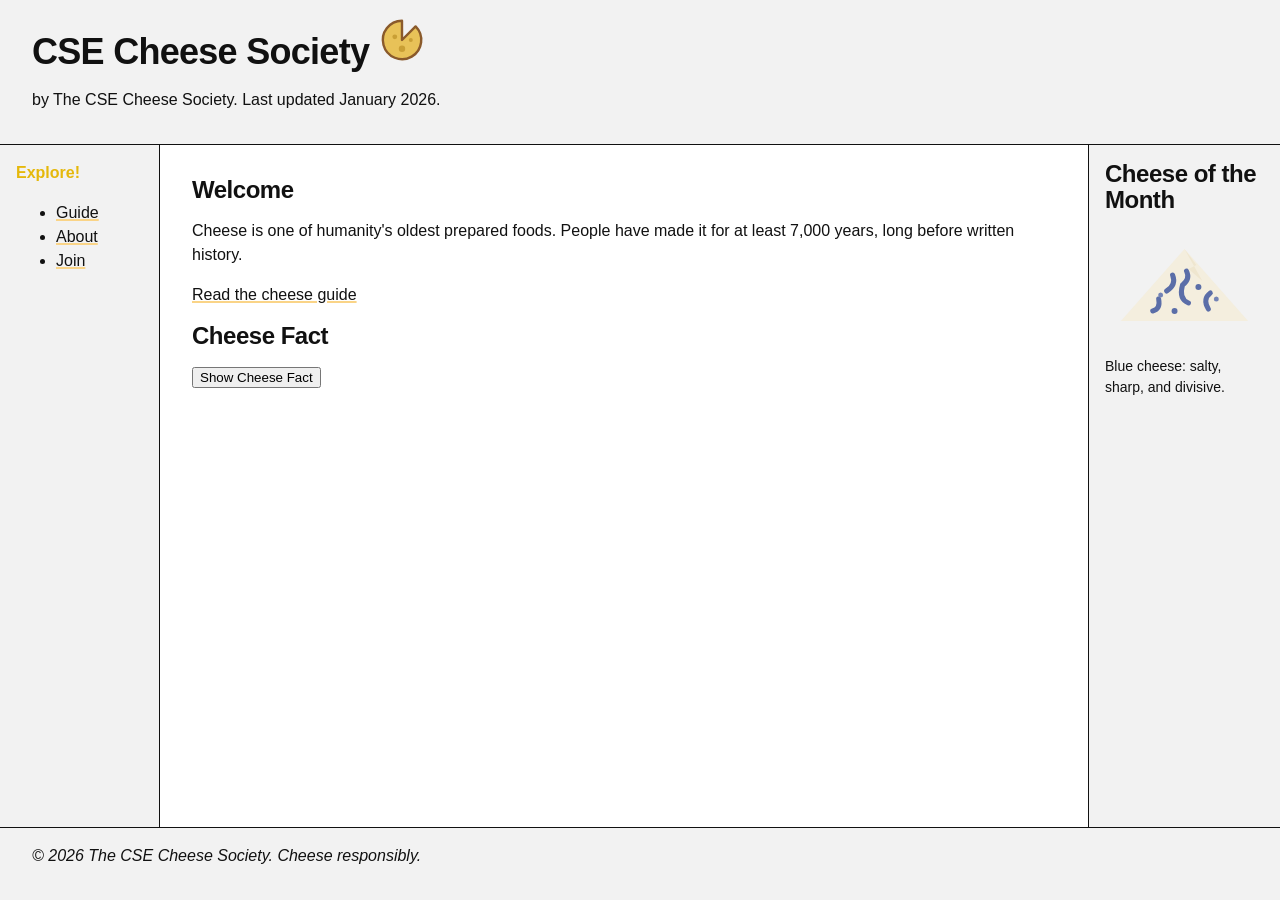
==== index.html @ ce07f20f "Initial commit" ====
<!DOCTYPE html>
<html lang="en">
<head>
  <meta charset="utf-8">
  <meta name="viewport" content="width=device-width, initial-scale=1">
  <title> Cheese Society - Home </title>
  <link rel = "stylesheet" href="styles/global.css">
  <link rel = "stylesheet" href = "styles/home.css">
  <link rel = "stylesheet" href = "styles/tokens.css">
  <link rel = "stylesheet" href = "styles/site.css">
</head>
<body>
  <header>
    <h1> CSE Cheese Society <img class = "site-logo" src = "images/logo.svg" alt = "Cheesy CSE Cheese Society Logo"> </h1>
    <p> by The CSE Cheese Society. Last updated <time datetime = "2026-01"> January 2026. </time> </p>
  </header>

  <nav>
    <p> <strong>Explore!</strong> </p>
    <ul>
        <li><a href="guide/index.html">Guide</a></li>
        <li><a href="about.html">About</a></li>
        <li><a href="join.html">Join</a></li>
    </ul> 
  </nav>

  <main>
    <h2>Welcome</h2>
    <p>
        Cheese is one of humanity's oldest prepared foods. People have made it
        for at least 7,000 years, long before written history. 
    </p>
    <p> <a href = "guide/index.html"> Read the cheese guide </a></p>
    <h2> Cheese Fact</h2>
    <button commandfor = "cheese-fact" command="toggle-popover"> Show Cheese Fact </button>
    <section id = "cheese-fact" popover>
        <p>
            At its core, cheese is simple: milk, salt, cultures, and rennet. 
            Time and technique do the rest.
        </p>
    </section>
  </main>

  <aside>
    <h2>Cheese of the Month</h2>
    <figure>
      <img src="images/cheese-blue.svg" alt="Illustration of blue cheese">
      <figcaption>Blue cheese: salty, sharp, and divisive.</figcaption>
    </figure>
  </aside>

  <footer>
    <p> <em> &copy; 2026 The CSE Cheese Society. Cheese responsibly.</em> </p>
  </footer>
</body>
</html>
---- styles/global.css ----
/* Reset, type, and color only — every layout rule lives in each demo's own
   <style>. Both layers below lose to any unlayered rule, so demo styles
   always override these without specificity fights. */

@layer reset, base;

@layer reset {
  * {
    box-sizing: border-box;
  }

  body,
  figure {
    margin: 0;
  }
}

@layer base {
  body {
    background: var(--paper);
    color: var(--ink);
    font-family: "Helvetica Neue", Helvetica, Arial, sans-serif;
    font-size: var(--text-m);
    line-height: 1.5;
  }

  h1,
  h2 {
    margin-block: 0 var(--space-2);
    line-height: 1.1;
    letter-spacing: -0.02em;
  }

  h1 { font-size: var(--text-xl); }
  h2 { font-size: var(--text-l); }

  p {
    margin-block: 0 var(--space-2);
  }

  figcaption {
    font-size: var(--text-s);
  }

  a {
    color: var(--ink);
    text-decoration-color: var(--accent);
    text-decoration-thickness: var(--underline-width);

    &:hover {
      color: var(--accent);
    }
  }

  code {
    font-family: ui-monospace, "SF Mono", Menlo, monospace;
    font-size: 0.9em;
  }
}
---- styles/home.css ----
body {
      --nav-width: 10rem;
      --aside-width: 12rem;

      display: grid;
      grid-template-areas:
        "header header header"
        "nav    main   aside"
        "footer footer footer";
      grid-template-columns: var(--nav-width) 1fr var(--aside-width);
      grid-template-rows: auto 1fr auto;
      min-height: 100svh;

      > header {
        grid-area: header;
        padding: var(--space-2) var(--space-3);
        border-block-end: var(--border);
        background: var(--panel);
      }

      > nav {
        grid-area: nav;
        padding: var(--space-2);
        border-inline-end: var(--border);
        background: var(--panel);

        p {
          color: var(--darker-accent);
        }
      }

      > main {
        grid-area: main;
        padding: var(--space-3);
      }

      > aside {
        grid-area: aside;
        padding: var(--space-2);
        border-inline-start: var(--border);
        background: var(--panel);
      }

      > footer {
        grid-area: footer;
        padding: var(--space-2) var(--space-3);
        border-block-start: var(--border);
        background: var(--panel);
      }

      @media (max-width: 40rem) {
        grid-template-areas:
          "header"
          "nav"
          "main"
          "aside"
          "footer";
        grid-template-columns: 1fr;
        grid-template-rows: auto auto 1fr auto auto;

        > nav,
        > aside {
          border-inline: none;
          border-block-end: var(--border);
        }
      }
    }
---- styles/tokens.css ----
/* Design tokens only — no layout, no selectors beyond :root. */
:root {
  /* color */
  --ink: #111;
  --paper: #fff;
  --panel: #f2f2f2;
  --accent: #FAD487;
  --darker-accent: #E5B80B;

  /* space */
  --space-1: 0.5rem;
  --space-2: 1rem;
  --space-3: 2rem;
  --space-4: 4rem;

  /* border */
  --border-style: solid;
  --border-width: 1px;
  --rule-width: 4px;
  --underline-width: 2px;
  --border: var(--border-width) var(--border-style) var(--ink);
  --rule: var(--rule-width) var(--border-style) var(--accent);

  /* type */
  --text-s: 0.875rem;
  --text-m: 1rem;
  --text-l: 1.5rem;
  --text-xl: 2.25rem;

  /* line length */
  --measure: 62ch;
}
---- styles/site.css ----
@media (prefers-reduced-motion: no-preference) {
  @view-transition { navigation: auto; }
}
.site-logo {
    width: 3rem;
    height: auto;
  }
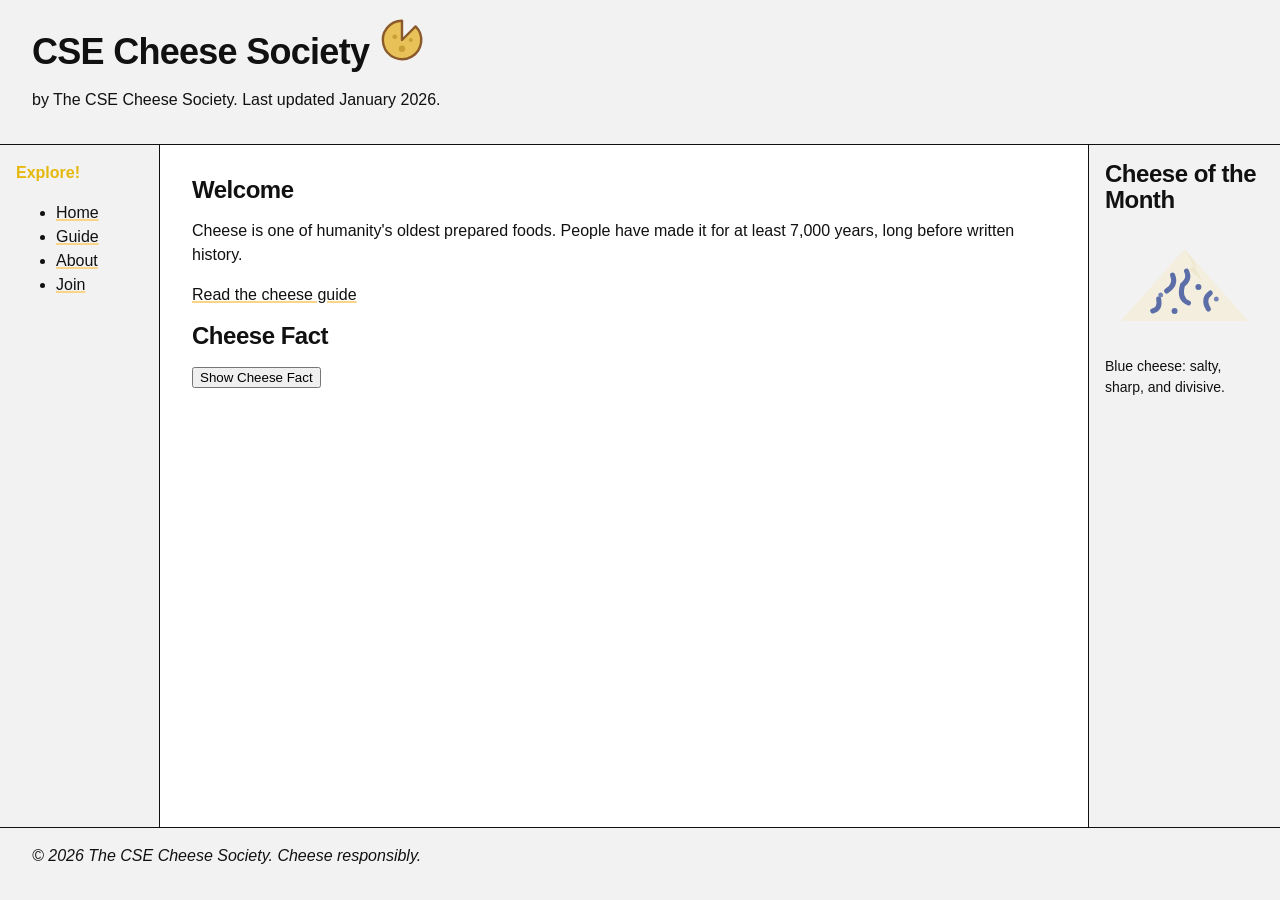
==== commit 8d622ecb: "Made fixes from gradescope feedback part 4" ====
--- a/index.html
+++ b/index.html
@@ -3,6 +3,7 @@
 <head>
   <meta charset="utf-8">
   <meta name="viewport" content="width=device-width, initial-scale=1">
+  <meta name="description" content="Home page for The CSE Cheese Society, with links to the guide, membership, and cheese of the month.">
   <title> Cheese Society - Home </title>
   <link rel = "stylesheet" href="styles/global.css">
   <link rel = "stylesheet" href = "styles/home.css">
@@ -18,6 +19,7 @@
   <nav>
     <p> <strong>Explore!</strong> </p>
     <ul>
+        <li><a href="index.html">Home</a></li>
         <li><a href="guide/index.html">Guide</a></li>
         <li><a href="about.html">About</a></li>
         <li><a href="join.html">Join</a></li>
